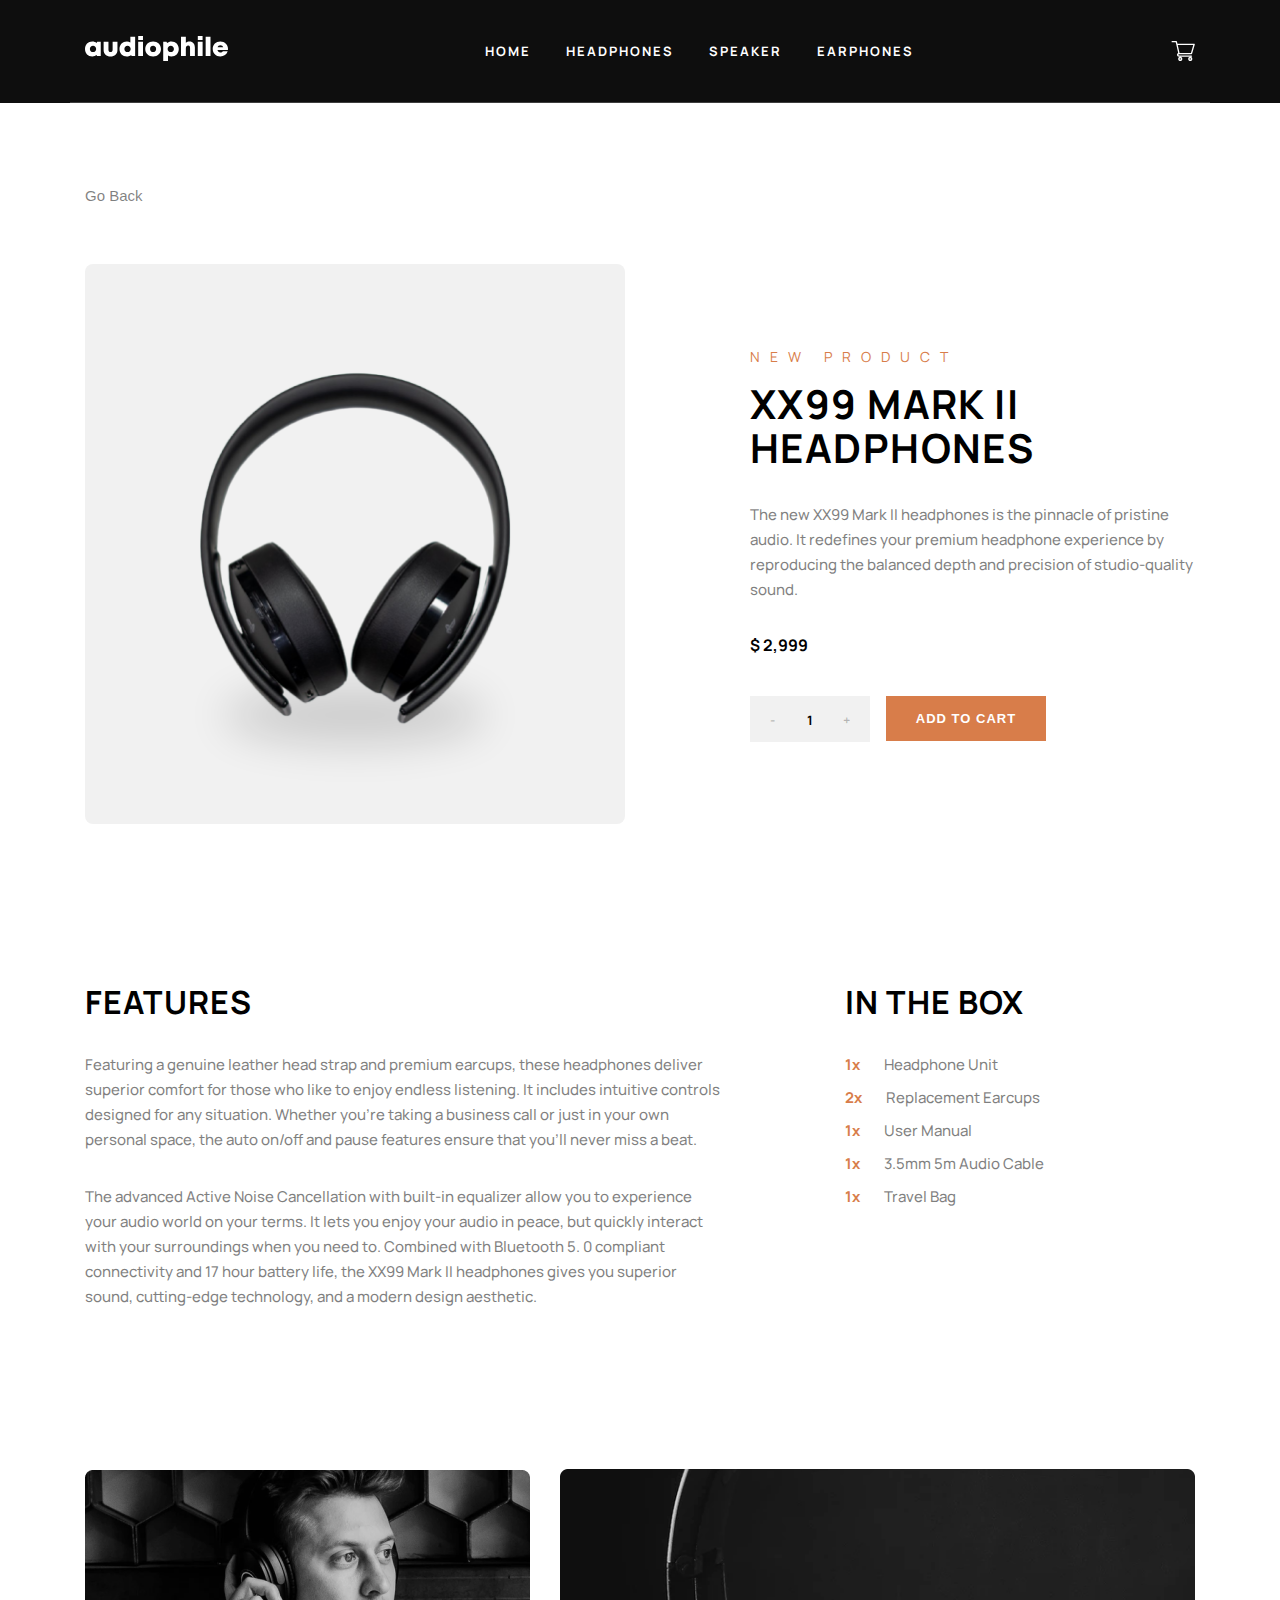
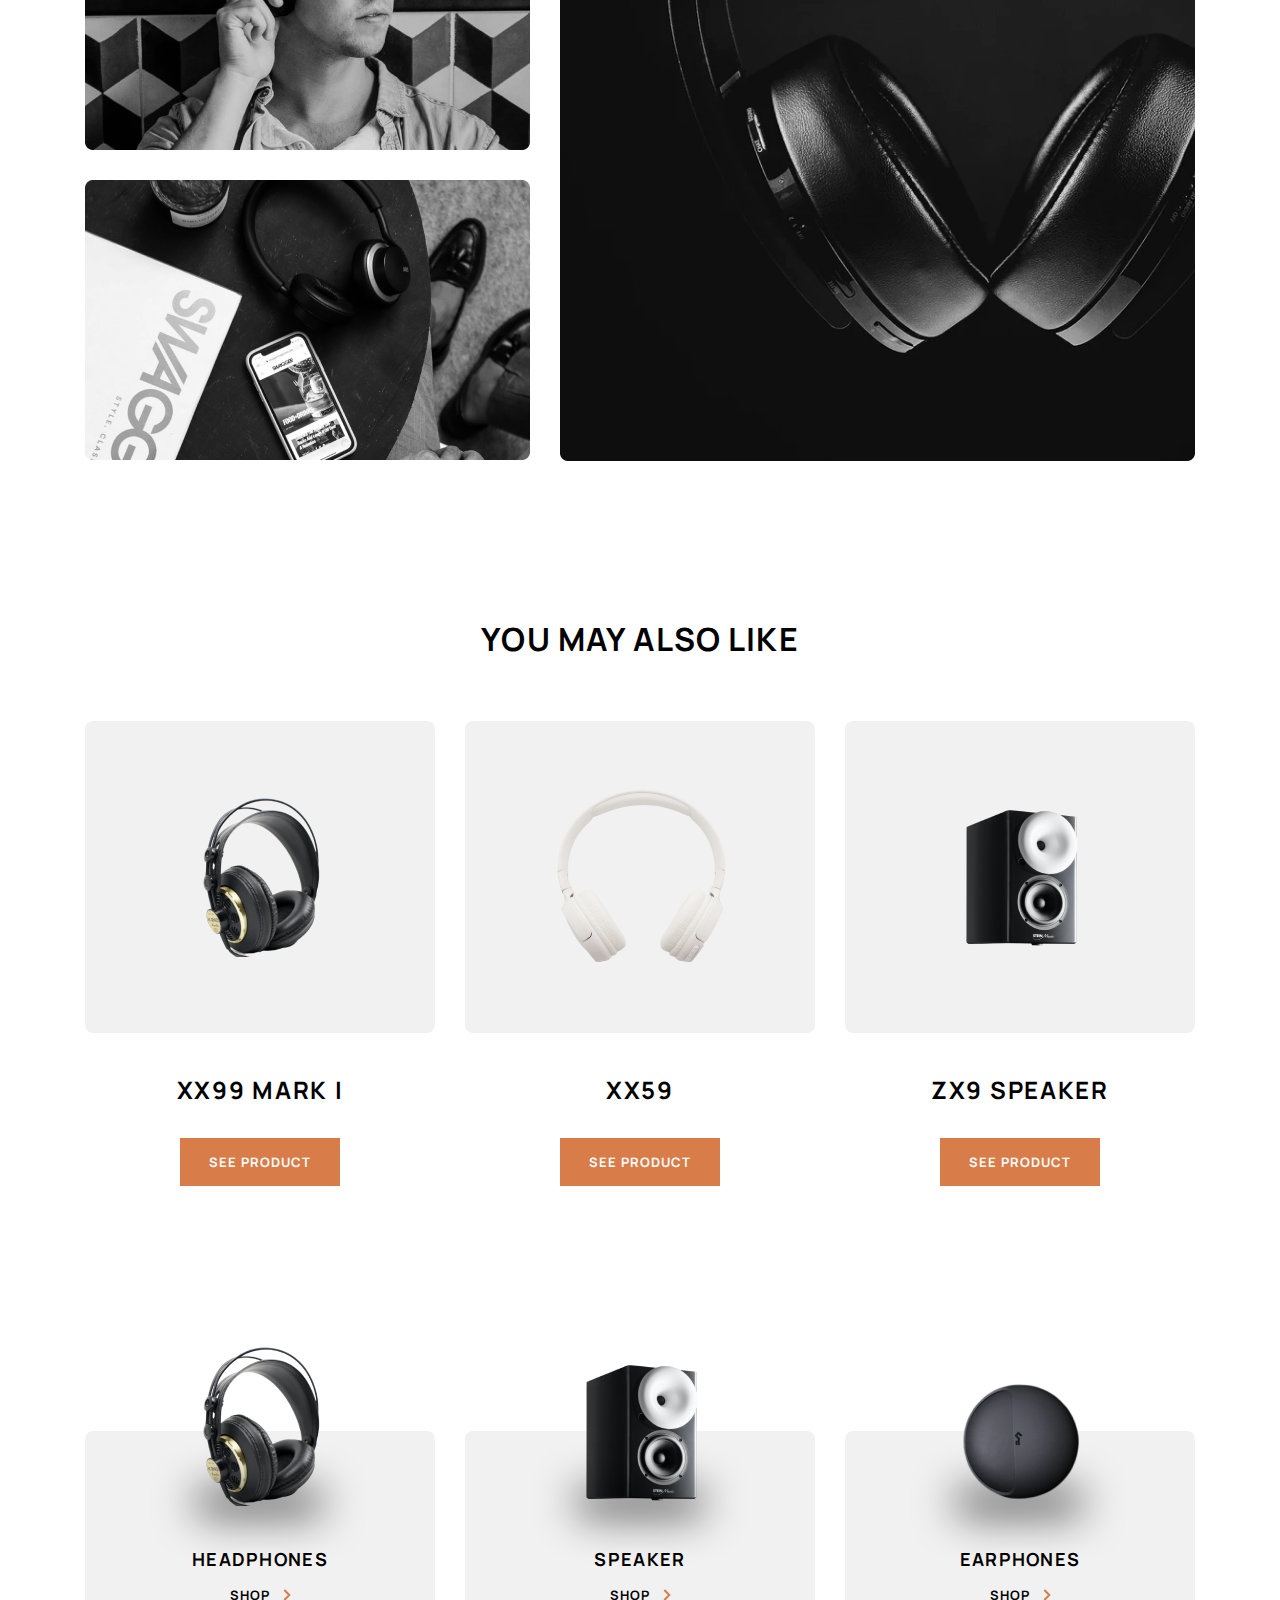
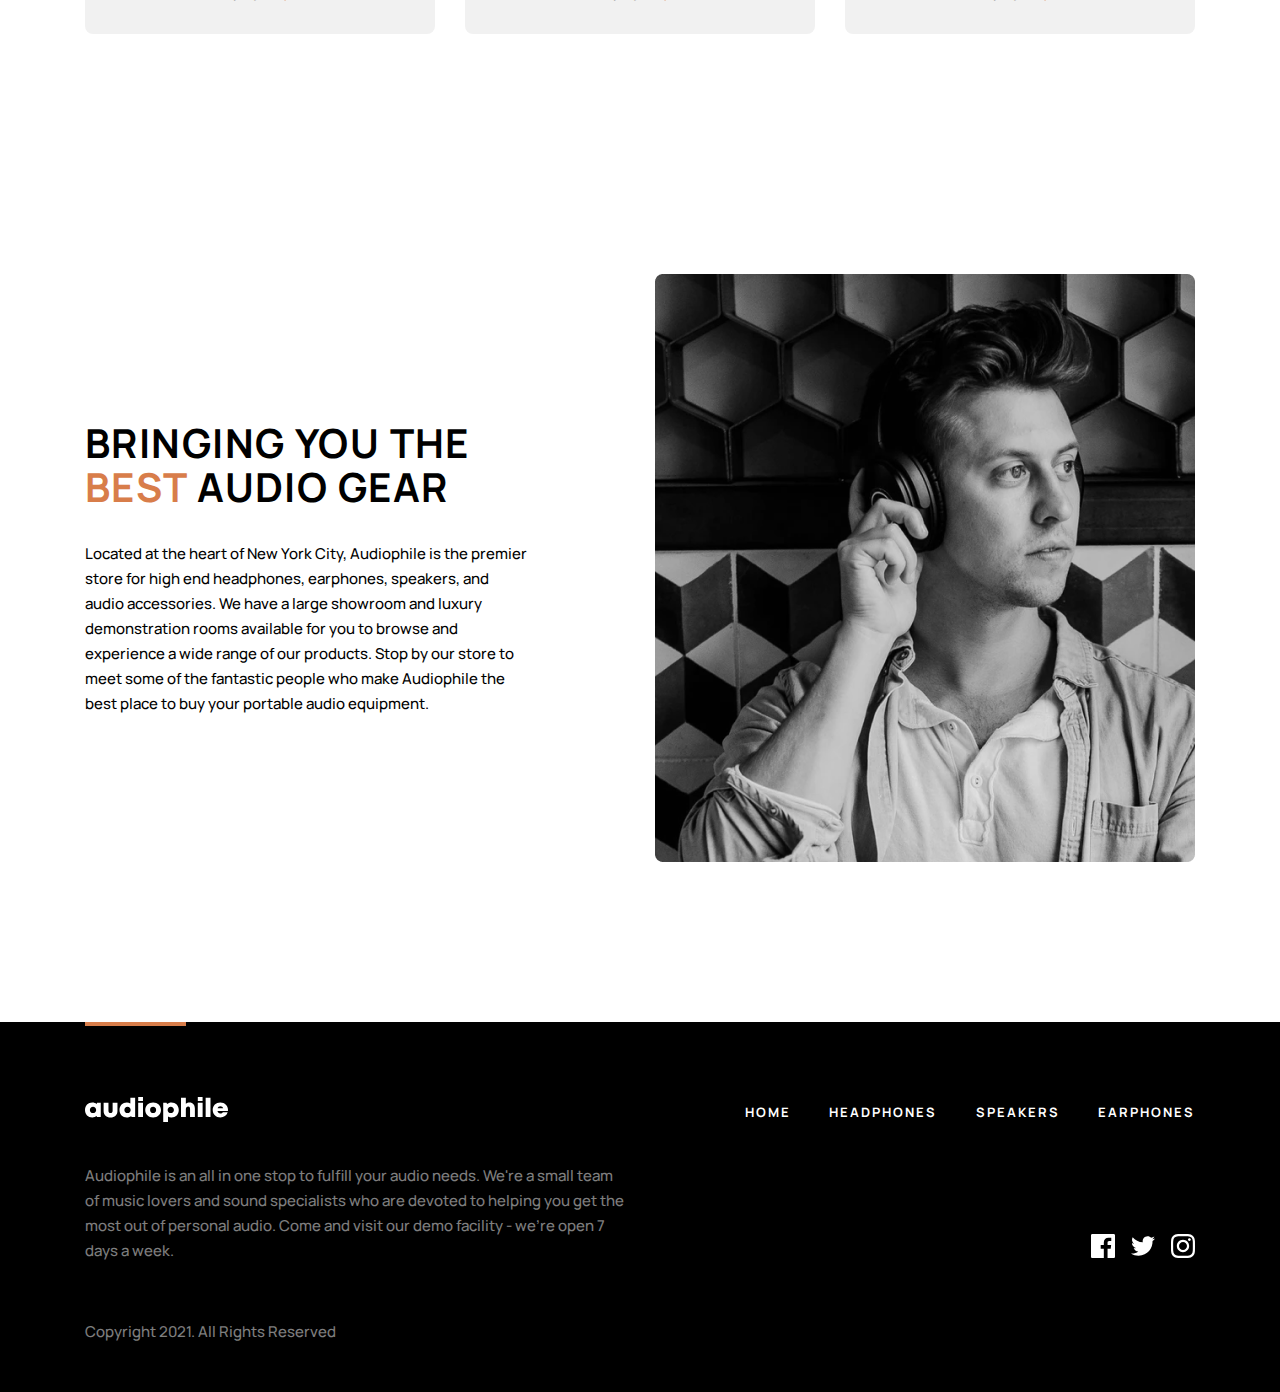
==== pages/earphones-one.html @ 64c4f6d8 "feat: edit file" ====
<!DOCTYPE html>
<html lang="en">
<head>
  <meta charset="UTF-8">
  <meta http-equiv="X-UA-Compatible" content="IE=edge">
  <meta name="viewport" content="width=device-width, initial-scale=1.0">
  <title>Audio Phile - XX99 MARK II HEADPHONES</title>
  <link rel="stylesheet" href="/css/product-details.css">
</head>
<body>
  <div class="head">
    <div class="header container">
      <header>
        <div class="menu">
          <img src="/img/icons/toolbar.svg" alt="toolbar" id="toolbar">
          <a href="/index.html"><img src="/img/icons/audiophile-logo.svg" alt="audio phile logo"></a>
        </div>
        <nav>
          <li>
            <a href="/index.html">Home</a>
          </li>
          <li>
            <a href="./headphones.html">headphones</a>
          </li>
          <li>
            <a href="./speaker.html">Speaker</a>
          </li>
          <li>
            <a href="./earphones.html">Earphones</a>
          </li>
        </nav>
        <img src="/img/icons/basket.svg" alt="Basket">
      </header>
    </div>
  </div>
  <div class="wrapper">
    <main class="container">
      <div class="product__name">
        <input type="button" value="Go Back" onclick="history.back()">
        <section class="product__title">
          <div class="product__img">
            <img src="/img/desktop/headphones-mark-II.png" alt="headphones">
          </div>
          <div class="product__about">
            <div class="product__info">
              <span>NEW PRODUCT</span>
              <div class="info">
                <h4>XX99 Mark II <br> Headphones</h4>
                <p>The new XX99 Mark II headphones is the pinnacle of pristine audio. It redefines your premium headphone experience by reproducing the balanced depth and precision of studio-quality sound.</p>
                <strong>$ 2,999</strong>
              </div>
            </div>
            <div class="product__cart">
              <div class="product__count">
                <span>-</span>
                <strong>1</strong>
                <span>+</span>
              </div>
              <button class="btn">ADD TO CART</button>
            </div>
          </div>
        </section>
      </div>
      <section class="product__information">
        <div class="features__info">
          <h3>FEATURES</h3>
          <p>Featuring a genuine leather head strap and premium earcups, these headphones deliver superior comfort for those who like to enjoy endless listening. It includes intuitive controls designed for any situation. Whether you're taking a business call or just in your own personal space, the auto on/off and pause features ensure that you'll never miss a beat.</p>
          <p>The advanced Active Noise Cancellation with built-in equalizer allow you to experience your audio world on your terms. It lets you enjoy your audio in peace, but quickly interact with your surroundings when you need to. Combined with Bluetooth 5. 0 compliant connectivity and 17 hour battery life, the XX99 Mark II headphones gives you superior sound, cutting-edge technology, and a modern design aesthetic.</p>
        </div>
        <div class="box__info features__info">
          <h3>in the box</h3>
          <ul>
            <li>
              <span>1x</span>
              <p>Headphone Unit</p>
            </li>
            <li>
              <span>2x</span>
              <p>Replacement Earcups</p>
            </li>
            <li>
              <span>1x</span>
              <p>User Manual</p>
            </li>
            <li>
              <span>1x</span>
              <p>3.5mm 5m Audio Cable</p>
            </li>
            <li>
              <span>1x</span>
              <p>Travel Bag</p>
            </li>
          </ul>
        </div>
      </section>
      <section class="product__watch">
        <div class="product__img">
          <img src="/img/desktop/headphones-mark-II-one.png" alt="headphones watch">
          <img src="/img/desktop/headphones-mark-II-two.png" alt="headphones watch">
        </div>
        <img src="/img/desktop/headphones-mark-II-three.png" alt="headphones">
      </section>
      <section class="other__product">
        <h3>you may also like</h3>
        <div class="products">
          <div class="product">
            <div class="product__img">
              <img src="/img/desktop/headphones-shop.png" alt="headphones">
            </div>
            <p>XX99 MARK I</p>
            <a href="./headphones-two.html" class="btn">See product</a>
          </div>
          <div class="product">
            <div class="product__img">
              <img src="/img/desktop/headphones-xx59.png" alt="headphones" style="width: 190px;">
            </div>
            <p>XX59</p>
            <a href="./headphones-two.html" class="btn">See product</a>
          </div>
          <div class="product">
            <div class="product__img">
              <img src="/img/desktop/speaker-shop.png" alt="headphones">
            </div>
            <p>ZX9 SPEAKER</p>
            <a href="./headphones-two.html" class="btn">See product</a>
          </div>
        </div>
      </section>
      <section class="product__shop">
        <div class="products">
          <div class="product__img">
            <img src="/img/desktop/headphones-shop.png" alt="Headphones">
          </div>
          <div class="info">
            <h5>Headphones</h5>
            <a href="./headphones.html">shop
              <img src="/img/icons/next.svg" alt="next button">
            </a>
          </div>
        </div>
        <div class="products">
          <div class="product__img">
            <img src="/img/desktop/speaker-shop.png" alt="speaker">
          </div>
          <div class="info">
            <h5>speaker</h5>
            <a href="./speaker.html">shop
              <img src="/img/icons/next.svg" alt="next button">
            </a>
          </div>
        </div>
        <div class="products">
          <div class="product__img">
            <img src="/img/desktop/earphones-shop.png" alt="earphones">
          </div>
          <div class="info">
            <h5>earphones</h5>
            <a href="./earphones.html">shop
              <img src="/img/icons/next.svg" alt="next button">
            </a>
          </div>
        </div>
      </section>
      <section class="bringing">
        <div class="bringing__about">
          <h2>Bringing you the <span>best</span> audio gear</h2>
          <p>Located at the heart of New York City, Audiophile is the premier store for high end headphones, earphones, speakers, and audio accessories. We have a large showroom and luxury demonstration rooms available for you to browse and experience a wide range of our products. Stop by our store to meet some of the fantastic people who make Audiophile the best place to buy your portable audio equipment.</p>
        </div>
        <img src="/img/desktop/bringing-img.png" alt="bringing images" id="desktop">
        <img src="/img/tablet/bringing-img-tablet.png" alt="bringing images tablet version" id="tablet">
        <img src="/img/mobile/bringing-img-mobile.png" alt="bringing images mobile version" id="mobile">
      </section>
    </main>
    <footer>
      <div class="footer container">
        <div class="footer__nav">
          <a href="/index.html">
           <img src="/img/icons/audiophile-logo.svg" alt="audio phile logo">
          </a>
          <nav>
            <li>
              <a href="/index.html">Home</a>
            </li>
            <li>
              <a href="./headphones.html">headphones</a>
            </li>
            <li>
              <a href="./speaker.html">Speakers</a>
            </li>
            <li>
              <a href="./earphones.html">Earphones</a>
            </li>
          </nav>
        </div>
        <div class="footer__content">
          <div class="content__about">
            <p>Audiophile is an all in one stop to fulfill your audio needs. We're a small team of music lovers and sound specialists who are devoted to helping you get the most out of personal audio. Come and visit our demo facility - we're open 7 days a week.</p>
            <div class="social__network" id="desktop">
              <a href="#">
                <svg width="24" height="24" viewBox="0 0 24 24" fill="none" xmlns="http://www.w3.org/2000/svg">
                  <path id="Path" d="M22.675 0H1.325C0.593 0 0 0.593 0 1.325V22.676C0 23.407 0.593 24 1.325 24H12.82V14.706H9.692V11.084H12.82V8.413C12.82 5.313 14.713 3.625 17.479 3.625C18.804 3.625 19.942 3.724 20.274 3.768V7.008L18.356 7.009C16.852 7.009 16.561 7.724 16.561 8.772V11.085H20.148L19.681 14.707H16.561V24H22.677C23.407 24 24 23.407 24 22.675V1.325C24 0.593 23.407 0 22.675 0Z" fill="white"/>
                </svg>
              </a>
              <a href="#">
                <svg width="24" height="20" viewBox="0 0 24 20" fill="none" xmlns="http://www.w3.org/2000/svg">
                  <path id="Path" d="M24 2.55705C23.117 2.94905 22.168 3.21305 21.172 3.33205C22.189 2.72305 22.97 1.75805 23.337 0.608047C22.386 1.17205 21.332 1.58205 20.21 1.80305C19.313 0.846047 18.032 0.248047 16.616 0.248047C13.437 0.248047 11.101 3.21405 11.819 6.29305C7.728 6.08805 4.1 4.12805 1.671 1.14905C0.381 3.36205 1.002 6.25705 3.194 7.72305C2.388 7.69705 1.628 7.47605 0.965 7.10705C0.911 9.38805 2.546 11.522 4.914 11.997C4.221 12.185 3.462 12.229 2.69 12.081C3.316 14.037 5.134 15.46 7.29 15.5C5.22 17.123 2.612 17.848 0 17.54C2.179 18.937 4.768 19.752 7.548 19.752C16.69 19.752 21.855 12.031 21.543 5.10605C22.505 4.41105 23.34 3.54405 24 2.55705Z" fill="white"/>
                </svg>
              </a>
              <a href="#">
                <svg width="24" height="24" viewBox="0 0 24 24" fill="none" xmlns="http://www.w3.org/2000/svg">
                  <path id="Shape" fill-rule="evenodd" clip-rule="evenodd" d="M12 0C8.741 0 8.333 0.014 7.053 0.072C2.695 0.272 0.273 2.69 0.073 7.052C0.014 8.333 0 8.741 0 12C0 15.259 0.014 15.668 0.072 16.948C0.272 21.306 2.69 23.728 7.052 23.928C8.333 23.986 8.741 24 12 24C15.259 24 15.668 23.986 16.948 23.928C21.302 23.728 23.73 21.31 23.927 16.948C23.986 15.668 24 15.259 24 12C24 8.741 23.986 8.333 23.928 7.053C23.732 2.699 21.311 0.273 16.949 0.073C15.668 0.014 15.259 0 12 0ZM12 2.163C15.204 2.163 15.584 2.175 16.85 2.233C20.102 2.381 21.621 3.924 21.769 7.152C21.827 8.417 21.838 8.797 21.838 12.001C21.838 15.206 21.826 15.585 21.769 16.85C21.62 20.075 20.105 21.621 16.85 21.769C15.584 21.827 15.206 21.839 12 21.839C8.796 21.839 8.416 21.827 7.151 21.769C3.891 21.62 2.38 20.07 2.232 16.849C2.174 15.584 2.162 15.205 2.162 12C2.162 8.796 2.175 8.417 2.232 7.151C2.381 3.924 3.896 2.38 7.151 2.232C8.417 2.175 8.796 2.163 12 2.163ZM5.838 12C5.838 8.597 8.597 5.838 12 5.838C15.403 5.838 18.162 8.597 18.162 12C18.162 15.404 15.403 18.163 12 18.163C8.597 18.163 5.838 15.403 5.838 12ZM12 16C9.791 16 8 14.21 8 12C8 9.791 9.791 8 12 8C14.209 8 16 9.791 16 12C16 14.21 14.209 16 12 16ZM16.965 5.595C16.965 4.8 17.61 4.155 18.406 4.155C19.201 4.155 19.845 4.8 19.845 5.595C19.845 6.39 19.201 7.035 18.406 7.035C17.61 7.035 16.965 6.39 16.965 5.595Z" fill="white"/>
                </svg>
              </a>
            </div>
          </div>
          <div class="content__about">
            <p>Copyright 2021. All Rights Reserved</p>
            <div class="social__network" id="tablet">
              <a href="#">
                <svg width="24" height="24" viewBox="0 0 24 24" fill="none" xmlns="http://www.w3.org/2000/svg">
                  <path id="Path" d="M22.675 0H1.325C0.593 0 0 0.593 0 1.325V22.676C0 23.407 0.593 24 1.325 24H12.82V14.706H9.692V11.084H12.82V8.413C12.82 5.313 14.713 3.625 17.479 3.625C18.804 3.625 19.942 3.724 20.274 3.768V7.008L18.356 7.009C16.852 7.009 16.561 7.724 16.561 8.772V11.085H20.148L19.681 14.707H16.561V24H22.677C23.407 24 24 23.407 24 22.675V1.325C24 0.593 23.407 0 22.675 0Z" fill="white"/>
                </svg>
              </a>
              <a href="#">
                <svg width="24" height="20" viewBox="0 0 24 20" fill="none" xmlns="http://www.w3.org/2000/svg">
                  <path id="Path" d="M24 2.55705C23.117 2.94905 22.168 3.21305 21.172 3.33205C22.189 2.72305 22.97 1.75805 23.337 0.608047C22.386 1.17205 21.332 1.58205 20.21 1.80305C19.313 0.846047 18.032 0.248047 16.616 0.248047C13.437 0.248047 11.101 3.21405 11.819 6.29305C7.728 6.08805 4.1 4.12805 1.671 1.14905C0.381 3.36205 1.002 6.25705 3.194 7.72305C2.388 7.69705 1.628 7.47605 0.965 7.10705C0.911 9.38805 2.546 11.522 4.914 11.997C4.221 12.185 3.462 12.229 2.69 12.081C3.316 14.037 5.134 15.46 7.29 15.5C5.22 17.123 2.612 17.848 0 17.54C2.179 18.937 4.768 19.752 7.548 19.752C16.69 19.752 21.855 12.031 21.543 5.10605C22.505 4.41105 23.34 3.54405 24 2.55705Z" fill="white"/>
                </svg>
              </a>
              <a href="#">
                <svg width="24" height="24" viewBox="0 0 24 24" fill="none" xmlns="http://www.w3.org/2000/svg">
                  <path id="Shape" fill-rule="evenodd" clip-rule="evenodd" d="M12 0C8.741 0 8.333 0.014 7.053 0.072C2.695 0.272 0.273 2.69 0.073 7.052C0.014 8.333 0 8.741 0 12C0 15.259 0.014 15.668 0.072 16.948C0.272 21.306 2.69 23.728 7.052 23.928C8.333 23.986 8.741 24 12 24C15.259 24 15.668 23.986 16.948 23.928C21.302 23.728 23.73 21.31 23.927 16.948C23.986 15.668 24 15.259 24 12C24 8.741 23.986 8.333 23.928 7.053C23.732 2.699 21.311 0.273 16.949 0.073C15.668 0.014 15.259 0 12 0ZM12 2.163C15.204 2.163 15.584 2.175 16.85 2.233C20.102 2.381 21.621 3.924 21.769 7.152C21.827 8.417 21.838 8.797 21.838 12.001C21.838 15.206 21.826 15.585 21.769 16.85C21.62 20.075 20.105 21.621 16.85 21.769C15.584 21.827 15.206 21.839 12 21.839C8.796 21.839 8.416 21.827 7.151 21.769C3.891 21.62 2.38 20.07 2.232 16.849C2.174 15.584 2.162 15.205 2.162 12C2.162 8.796 2.175 8.417 2.232 7.151C2.381 3.924 3.896 2.38 7.151 2.232C8.417 2.175 8.796 2.163 12 2.163ZM5.838 12C5.838 8.597 8.597 5.838 12 5.838C15.403 5.838 18.162 8.597 18.162 12C18.162 15.404 15.403 18.163 12 18.163C8.597 18.163 5.838 15.403 5.838 12ZM12 16C9.791 16 8 14.21 8 12C8 9.791 9.791 8 12 8C14.209 8 16 9.791 16 12C16 14.21 14.209 16 12 16ZM16.965 5.595C16.965 4.8 17.61 4.155 18.406 4.155C19.201 4.155 19.845 4.8 19.845 5.595C19.845 6.39 19.201 7.035 18.406 7.035C17.61 7.035 16.965 6.39 16.965 5.595Z" fill="white"/>
                </svg>
              </a>
            </div>
          </div>
        </div>
      </div>
    </footer>
  </div>
  <div class="inner">
    <section class="product__shop" id="toolbarMenyu">
      <div class="products">
        <div class="product__img">
          <img src="/img/desktop/headphones-shop.png" alt="Headphones">
        </div>
        <div class="info">
          <h5>Headphones</h5>
          <a href="./headphones.html">shop
            <img src="/img/icons/next.svg" alt="next button">
          </a>
        </div>
      </div>
      <div class="products">
        <div class="product__img">
          <img src="/img/desktop/speaker-shop.png" alt="speaker">
        </div>
        <div class="info">
          <h5>speaker</h5>
          <a href="./speaker.html">shop
            <img src="/img/icons/next.svg" alt="next button">
          </a>
        </div>
      </div>
      <div class="products">
        <div class="product__img">
          <img src="/img/desktop/earphones-shop.png" alt="earphones">
        </div>
        <div class="info">
          <h5>earphones</h5>
          <a href="./earphones.html">shop
            <img src="/img/icons/next.svg" alt="next button">
          </a>
        </div>
      </div>
    </section>
  </div>


  <script src="/js/main.js"></script>
</body>
</html>
---- css/product-details.css ----
@import url("https://fonts.googleapis.com/css2?family=Manrope:wght@400;500;700&display=swap");
* {
  margin: 0;
  padding: 0;
  box-sizing: border-box;
}

body {
  display: flex;
  flex-direction: column;
  width: 100%;
  height: 100vh;
  margin: 0;
  padding: 0;
  font-family: "Manrope", sans-serif;
}
body::-webkit-scrollbar {
  width: 0;
}

.container {
  max-width: 1140px;
  margin: 0 auto;
}

a {
  user-select: none;
}

img {
  user-select: none;
}

.btn {
  width: 100%;
  max-width: 160px;
  padding: 15px 0;
  background: #D87D4A;
  border: none;
  outline: none;
  cursor: pointer;
  text-align: center;
  font-size: 13px;
  font-weight: 700;
  letter-spacing: 1px;
  text-transform: uppercase;
  color: #FFF;
  text-decoration: none;
  user-select: none;
}
.btn:hover {
  background: #FBAF85;
}

.head {
  width: 100%;
  background: #0E0E0E;
}

.header {
  width: 100%;
  background: #0E0E0E;
}
.header header {
  width: 100%;
  padding: 36px 15px;
  display: flex;
  align-items: center;
  justify-content: space-between;
  border-bottom: 1px solid rgba(255, 255, 255, 0.2);
  background: #0E0E0E;
}
.header header img {
  cursor: pointer;
}
.header header .menu {
  display: flex;
  align-items: center;
  gap: 42px;
}
.header header .menu #toolbar {
  display: none;
}
.header header nav {
  width: 100%;
  max-width: 430px;
  display: flex;
  align-items: center;
  justify-content: space-between;
}
.header header nav li {
  list-style: none;
}
.header header nav li a {
  font-size: 13px;
  font-weight: 700;
  line-height: 25px;
  letter-spacing: 2px;
  text-transform: uppercase;
  text-decoration: none;
  color: #FFF;
}
.header header nav li a:hover {
  color: #D87D4A;
}

@media only screen and (max-width: 1000px) {
  .header header {
    padding: 32px 40px;
  }
  .header header .menu #toolbar {
    display: block;
    cursor: pointer;
  }
  .header header nav {
    display: none;
  }
  .header .product__shop {
    width: 100%;
    background: white;
    padding: 56px 40px 67px 40px;
  }
  .inner {
    top: 90px;
    display: none;
    width: 100%;
    height: 600px;
    position: absolute;
    background: rgba(0, 0, 0, 0.400000006);
  }
  .inner #toolbarMenyu {
    padding: 56px 40px 67px 40px;
    position: absolute;
    width: 100%;
    background: white;
  }
}
@media only screen and (max-width: 700px) {
  .header header {
    padding: 32px 24px;
    gap: 10px;
  }
  .header header .menu {
    width: 100%;
    max-width: 235px;
    display: flex;
    align-items: center;
    gap: 2px;
    justify-content: space-between;
  }
  .header header .menu #toolbar {
    display: block;
  }
  .header header nav {
    display: none;
  }
  .inner {
    display: none;
    width: 100%;
    height: 600px;
    position: absolute;
    background: rgba(0, 0, 0, 0.400000006);
    top: 90px;
  }
  .inner #toolbarMenyu {
    position: absolute;
    width: 100%;
    padding: 32px 24px 35px 24px;
    background: white;
  }
}
.product__title {
  width: 100%;
  display: flex;
  align-items: center;
  justify-content: space-between;
  gap: 15px;
}
.product__title .product__img {
  width: 100%;
  max-width: 540px;
  height: 560px;
  border-radius: 8px;
  background: #F1F1F1;
  display: flex;
  align-items: center;
  justify-content: center;
  position: relative;
}
.product__title .product__img::before {
  position: absolute;
  content: "";
  width: 262px;
  height: 56px;
  border-radius: 100%;
  opacity: 0.1521126926;
  background: #000;
  filter: blur(21.7462539673px);
  bottom: 81px;
}
.product__title .product__img img {
  width: 100%;
  max-width: 350px;
}
.product__title .product__about {
  width: 100%;
  max-width: 445px;
  display: flex;
  flex-direction: column;
  gap: 40px;
}
.product__title .product__about .product__info {
  width: 100%;
  display: flex;
  flex-direction: column;
  gap: 16px;
}
.product__title .product__about .product__info span {
  font-size: 14px;
  font-weight: 400;
  letter-spacing: 10px;
  text-transform: uppercase;
  color: #D87D4A;
}
.product__title .product__about .product__info .info {
  display: flex;
  flex-direction: column;
  gap: 32px;
}
.product__title .product__about .product__info .info h4 {
  font-size: 40px;
  font-weight: 700;
  line-height: 44px;
  letter-spacing: 1.429px;
  text-transform: uppercase;
}
.product__title .product__about .product__info .info p {
  font-size: 15px;
  font-weight: 500;
  line-height: 25px;
  color: rgba(0, 0, 0, 0.5019607843);
}

@media only screen and (max-width: 1000px) {
  .product__title {
    width: 100%;
    flex-direction: column;
    gap: 52px;
  }
  .product__title .product__img {
    width: 100%;
    max-width: 100%;
    height: 352px;
  }
  .product__title .product__img::before {
    position: absolute;
    content: "";
    width: 165px;
    height: 35px;
    border-radius: 100%;
    opacity: 0.1521126926;
    background: #000;
    filter: blur(21.7462539673px);
    bottom: 51px;
  }
  .product__title .product__img img {
    max-width: 220px;
  }
  .product__title .product__about {
    width: 100%;
    max-width: 572px;
    gap: 24px;
    align-items: center;
    text-align: center;
  }
  .headphones__mark {
    display: flex;
    flex-direction: column-reverse;
  }
}
@media only screen and (max-width: 700px) {
  .product__title {
    width: 100%;
    flex-direction: column;
    gap: 32px;
  }
  .product__title .product__img {
    width: 100%;
    max-width: 100%;
  }
  .product__title .product__img img {
    max-width: 220px;
  }
  .product__title .product__about {
    width: 100%;
    max-width: 572px;
    gap: 24px;
    align-items: center;
    text-align: center;
  }
  .product__title .product__about .product__info {
    gap: 24px;
  }
  .product__title .product__about .product__info .info {
    gap: 24px;
  }
  .product__title .product__about .product__info .info h4 {
    font-size: 28px;
    letter-spacing: 1px;
  }
  .headphones__mark {
    display: flex;
    flex-direction: column-reverse;
  }
}
.product__shop {
  width: 100%;
  display: flex;
  align-items: flex-end;
  justify-content: space-between;
  gap: 10px;
}
.product__shop .products {
  width: 100%;
  max-width: 350px;
  display: flex;
  flex-direction: column;
  align-items: center;
}
.product__shop .products .product__img {
  z-index: 999;
  position: relative;
}
.product__shop .products .product__img img {
  width: 100%;
  max-width: 125px;
}
.product__shop .products .product__img::before {
  position: absolute;
  content: "";
  width: 122px;
  height: 18px;
  background: #000;
  filter: blur(21.7462539673px);
  bottom: 0;
}
.product__shop .products .info {
  width: 100%;
  border-radius: 8px;
  background: #F1F1F1;
  transform: translateY(-80px);
  display: flex;
  flex-direction: column;
  align-items: center;
  gap: 15px;
  padding: 116px 0 30px 0;
}
.product__shop .products .info h5 {
  font-size: 18px;
  font-weight: 700;
  letter-spacing: 1.286px;
  text-transform: uppercase;
  color: #000;
}
.product__shop .products .info a {
  font-size: 13px;
  font-weight: 700;
  letter-spacing: 1px;
  text-transform: uppercase;
  text-decoration: none;
  color: #000;
  display: flex;
  align-items: center;
  gap: 13px;
}
.product__shop .products .info a:hover {
  color: #D87D4A;
}

@media only screen and (max-width: 1000px) {
  .product__shop {
    width: 100%;
  }
  .product__shop .products .product__img {
    z-index: 999;
    position: relative;
  }
  .product__shop .products .product__img img {
    max-width: 90px;
  }
  .product__shop .products .product__img::before {
    position: absolute;
    content: "";
    width: 95px;
    height: 14px;
    background: #000;
    filter: blur(21.7462539673px);
    bottom: 0;
  }
  .product__shop .products .info {
    transform: translateY(-52px);
    padding: 88px 0 22px 0;
  }
  .product__shop .products .info h5 {
    font-size: 15px;
    letter-spacing: 1.071px;
  }
}
@media only screen and (max-width: 700px) {
  .product__shop {
    width: 100%;
    flex-direction: column;
    align-items: center;
    gap: 0;
  }
}
.bringing {
  width: 100%;
  display: flex;
  align-items: center;
  justify-content: space-between;
  gap: 15px;
}
.bringing #tablet {
  display: none;
}
.bringing #mobile {
  display: none;
}
.bringing .bringing__about {
  width: 100%;
  max-width: 445px;
  display: flex;
  flex-direction: column;
  gap: 32px;
}
.bringing .bringing__about h2 {
  font-size: 40px;
  font-weight: 700;
  line-height: 44px;
  letter-spacing: 1.429px;
  text-transform: uppercase;
}
.bringing .bringing__about h2 span {
  color: #D87D4A;
}
.bringing .bringing__about p {
  font-size: 15px;
  font-weight: 500;
  line-height: 25px;
}

@media only screen and (max-width: 1000px) {
  .bringing {
    width: 100%;
    display: flex;
    flex-direction: column-reverse;
    align-items: center;
    gap: 15px;
  }
  .bringing #desktop {
    display: none;
  }
  .bringing #tablet {
    display: block;
    width: 100%;
  }
  .bringing .bringing__about {
    width: 100%;
    max-width: 700px;
    text-align: center;
  }
}
@media only screen and (max-width: 700px) {
  .bringing {
    width: 100%;
    display: flex;
    flex-direction: column-reverse;
    align-items: center;
    gap: 40px;
  }
  .bringing #desktop {
    display: none;
  }
  .bringing #tablet {
    display: none;
    width: 100%;
  }
  .bringing #mobile {
    display: block;
    width: 100%;
    max-width: 100%;
  }
  .bringing .bringing__about {
    width: 100%;
    max-width: 700px;
    text-align: center;
  }
}
footer {
  width: 100%;
  background: #000;
}
footer .footer {
  padding: 75px 15px 48px 15px;
  display: flex;
  flex-direction: column;
  gap: 36px;
  width: 100%;
  background-image: url(/img/icons/Rectangle.svg);
  background-repeat: no-repeat;
  background-position: 15px 0;
}
footer .footer .footer__nav {
  display: flex;
  align-items: center;
  justify-content: space-between;
}
footer .footer .footer__nav nav {
  display: flex;
  align-items: center;
  width: 100%;
  max-width: 450px;
  justify-content: space-between;
  list-style: none;
  gap: 10px;
}
footer .footer .footer__nav nav li a {
  font-size: 13px;
  font-weight: 700;
  line-height: 25px;
  letter-spacing: 2px;
  text-transform: uppercase;
  text-decoration: none;
  color: #FFF;
}
footer .footer .footer__nav nav li a:hover {
  color: #D87D4A;
}
footer .footer .footer__content {
  display: flex;
  flex-direction: column;
  gap: 56px;
}
footer .footer .footer__content .content__about {
  width: 100%;
  display: flex;
  justify-content: space-between;
  align-items: flex-end;
}
footer .footer .footer__content .content__about p {
  width: 100%;
  max-width: 540px;
  font-size: 15px;
  font-weight: 500;
  line-height: 25px;
  color: rgba(255, 255, 255, 0.5019607843);
}
footer .footer .footer__content .content__about .social__network {
  width: 100%;
  max-width: 104px;
  display: flex;
  align-items: center;
  justify-content: space-between;
}
footer .footer .footer__content .content__about .social__network a:hover svg path {
  fill: #D87D4A;
}
footer .footer .footer__content .content__about #tablet {
  display: none;
}

@media only screen and (max-width: 1000px) {
  footer {
    width: 100%;
    background: #000;
  }
  footer .footer {
    gap: 32px;
    padding: 60px 40px 48px 40px;
    background-position: 40px 0;
  }
  footer .footer .footer__nav {
    display: flex;
    flex-direction: column;
    align-items: flex-start;
    gap: 32px;
  }
  footer .footer .footer__content {
    display: flex;
    flex-direction: column;
    gap: 80px;
  }
  footer .footer .footer__content .content__about p {
    width: 100%;
    max-width: 100%;
  }
  footer .footer .footer__content .content__about #desktop {
    display: none;
  }
  footer .footer .footer__content .content__about #tablet {
    display: flex;
  }
}
@media only screen and (max-width: 700px) {
  footer {
    width: 100%;
    background: #000;
  }
  footer .footer {
    gap: 48px;
    padding: 52px 24px 38px 24px;
    background-position: center 0;
  }
  footer .footer .footer__nav {
    display: flex;
    flex-direction: column;
    align-items: center;
    gap: 48px;
  }
  footer .footer .footer__nav nav {
    flex-direction: column;
    gap: 16px;
  }
  footer .footer .footer__content {
    display: flex;
    flex-direction: column;
    gap: 48px;
  }
  footer .footer .footer__content .content__about {
    flex-direction: column;
    align-items: center;
    text-align: center;
    gap: 48px;
  }
  footer .footer .footer__content .content__about p {
    width: 100%;
    max-width: 100%;
  }
  footer .footer .footer__content .content__about #desktop {
    display: none;
  }
  footer .footer .footer__content .content__about #tablet {
    display: flex;
  }
}
.inner {
  display: none;
}

main {
  width: 100%;
  padding: 80px 15px 160px 15px;
  display: flex;
  flex-direction: column;
  gap: 160px;
}
main .product__name {
  display: flex;
  flex-direction: column;
  align-items: flex-start;
  gap: 56px;
}
main .product__name input {
  font-size: 15px;
  font-weight: 500;
  line-height: 25px;
  color: rgba(0, 0, 0, 0.5019607843);
  cursor: pointer;
  background: transparent;
  border: none;
  outline: none;
}
main .product__name .product__title .product__cart {
  width: 100%;
  max-width: 296px;
  display: flex;
  align-items: center;
  justify-content: space-between;
}
main .product__name .product__title .product__cart .product__count {
  width: 100%;
  max-width: 120px;
  padding: 15px;
  background: #F1F1F1;
  display: flex;
  justify-content: space-between;
}
main .product__name .product__title .product__cart .product__count span {
  width: 16px;
  height: 16px;
  text-align: center;
  font-size: 13px;
  font-weight: 700;
  letter-spacing: 1px;
  text-transform: uppercase;
  color: rgba(0, 0, 0, 0.2509803922);
  cursor: pointer;
  user-select: none;
}
main .product__name .product__title .product__cart .product__count span:hover {
  color: #D87D4A;
}
main .product__name .product__title .product__cart .product__count strong {
  width: 16px;
  height: 16px;
  text-align: center;
  font-size: 13px;
  font-weight: 700;
  letter-spacing: 1px;
  text-transform: uppercase;
}
main .product__information {
  width: 100%;
  display: flex;
  justify-content: space-between;
}
main .product__information p {
  font-size: 15px;
  font-weight: 500;
  line-height: 25px;
  color: rgba(0, 0, 0, 0.5019607843);
}
main .product__information .features__info {
  width: 100%;
  max-width: 635px;
  display: flex;
  flex-direction: column;
  gap: 32px;
}
main .product__information .features__info h3 {
  font-size: 32px;
  font-weight: 700;
  line-height: 36px;
  letter-spacing: 1.143px;
  text-transform: uppercase;
}
main .product__information .box__info {
  width: 100%;
  max-width: 350px;
}
main .product__information .box__info ul {
  display: flex;
  flex-direction: column;
  gap: 8px;
}
main .product__information .box__info ul li {
  list-style: none;
  display: flex;
  gap: 24px;
}
main .product__information .box__info ul li span {
  font-size: 15px;
  font-weight: 700;
  line-height: 25px;
  color: #D87D4A;
}
main .product__watch {
  width: 100%;
  display: flex;
  align-items: center;
  justify-content: space-between;
  gap: 10px;
}
main .product__watch .product__img {
  width: 100%;
  max-width: 445px;
  display: flex;
  align-items: center;
  flex-direction: column;
  gap: 30px;
}
main .product__watch .product__img img {
  width: 100%;
  max-width: 445px;
}
main .product__watch img {
  width: 100%;
  max-width: 635px;
}
main .other__product {
  width: 100%;
  display: flex;
  align-items: center;
  flex-direction: column;
  gap: 64px;
}
main .other__product h3 {
  font-size: 32px;
  font-weight: 700;
  line-height: 36px; /* 112.5% */
  letter-spacing: 1.143px;
  text-transform: uppercase;
}
main .other__product .products {
  width: 100%;
  display: flex;
  justify-content: space-between;
  gap: 10px;
}
main .other__product .products .product {
  width: 100%;
  max-width: 350px;
  display: flex;
  align-items: center;
  flex-direction: column;
  gap: 32px;
}
main .other__product .products .product .product__img {
  width: 100%;
  height: 312px;
  display: flex;
  align-items: center;
  justify-content: center;
  border-radius: 8px;
  background: #F1F1F1;
  margin-bottom: 8px;
}
main .other__product .products .product p {
  font-size: 24px;
  font-weight: 700;
  letter-spacing: 1.714px;
  text-transform: uppercase;
}

@media only screen and (max-width: 1000px) {
  main {
    padding: 33px 40px 120px 40px;
    display: flex;
    flex-direction: column;
    gap: 120px;
  }
  main .product__name {
    gap: 24px;
  }
  main .product__name .product__title {
    flex-direction: row;
  }
  main .product__name .product__title .product__img {
    height: 480px;
  }
  main .product__name .product__title .product__about {
    display: flex;
    align-items: flex-start;
  }
  main .product__name .product__title .product__about .product__info {
    text-align: left;
  }
  main .product__information {
    flex-direction: column;
    gap: 120px;
  }
  main .product__information .box__info {
    max-width: 550px;
    flex-direction: row;
    justify-content: space-between;
  }
  main .product__watch {
    align-items: center;
    justify-content: space-between;
  }
  main .product__watch .product__img {
    width: 100%;
    max-width: 277px;
    display: flex;
    align-items: center;
    flex-direction: column;
    gap: 20px;
  }
  main .product__watch .product__img img {
    width: 100%;
    max-width: 100%;
  }
  main .product__watch img {
    width: 100%;
    max-width: 395px;
  }
  main .other__product {
    gap: 56px;
  }
}
@media only screen and (max-width: 700px) {
  main {
    padding: 16px 24px 120px 24px;
    gap: 88px;
  }
  main .product__name {
    gap: 24px;
  }
  main .product__name .product__title {
    flex-direction: column;
  }
  main .product__name .product__title .product__img {
    height: 327px;
  }
  main .product__name .product__title .product__about {
    display: flex;
    align-items: flex-start;
  }
  main .product__name .product__title .product__about .product__info {
    text-align: left;
  }
  main .product__information {
    flex-direction: column;
    gap: 88px;
  }
  main .product__information .features__info {
    gap: 24px;
  }
  main .product__information .features__info h3 {
    font-size: 24px;
    letter-spacing: 0.857px;
  }
  main .product__information .box__info {
    max-width: 550px;
    flex-direction: column;
  }
  main .product__watch {
    flex-direction: column;
    gap: 20px;
    margin-bottom: 32px;
  }
  main .product__watch .product__img {
    width: 100%;
    max-width: 100%;
  }
  main .product__watch .product__img img {
    width: 100%;
    max-width: 100%;
  }
  main .product__watch img {
    width: 100%;
    max-width: 100%;
  }
  main .other__product {
    gap: 40px;
    margin-bottom: 32px;
  }
  main .other__product h3 {
    font-size: 24px;
    letter-spacing: 0.857px;
  }
  main .other__product .products {
    width: 100%;
    display: flex;
    align-items: center;
    flex-direction: column;
    gap: 56px;
  }
  main .other__product .products .product {
    width: 100%;
    max-width: 350px;
    display: flex;
    align-items: center;
    flex-direction: column;
    gap: 32px;
  }
  main .other__product .products .product .product__img {
    width: 100%;
    height: 120px;
    margin-bottom: 0px;
  }
  main .other__product .products .product .product__img img {
    width: 100%;
    max-width: 73px;
  }
}/*# sourceMappingURL=product-details.css.map */
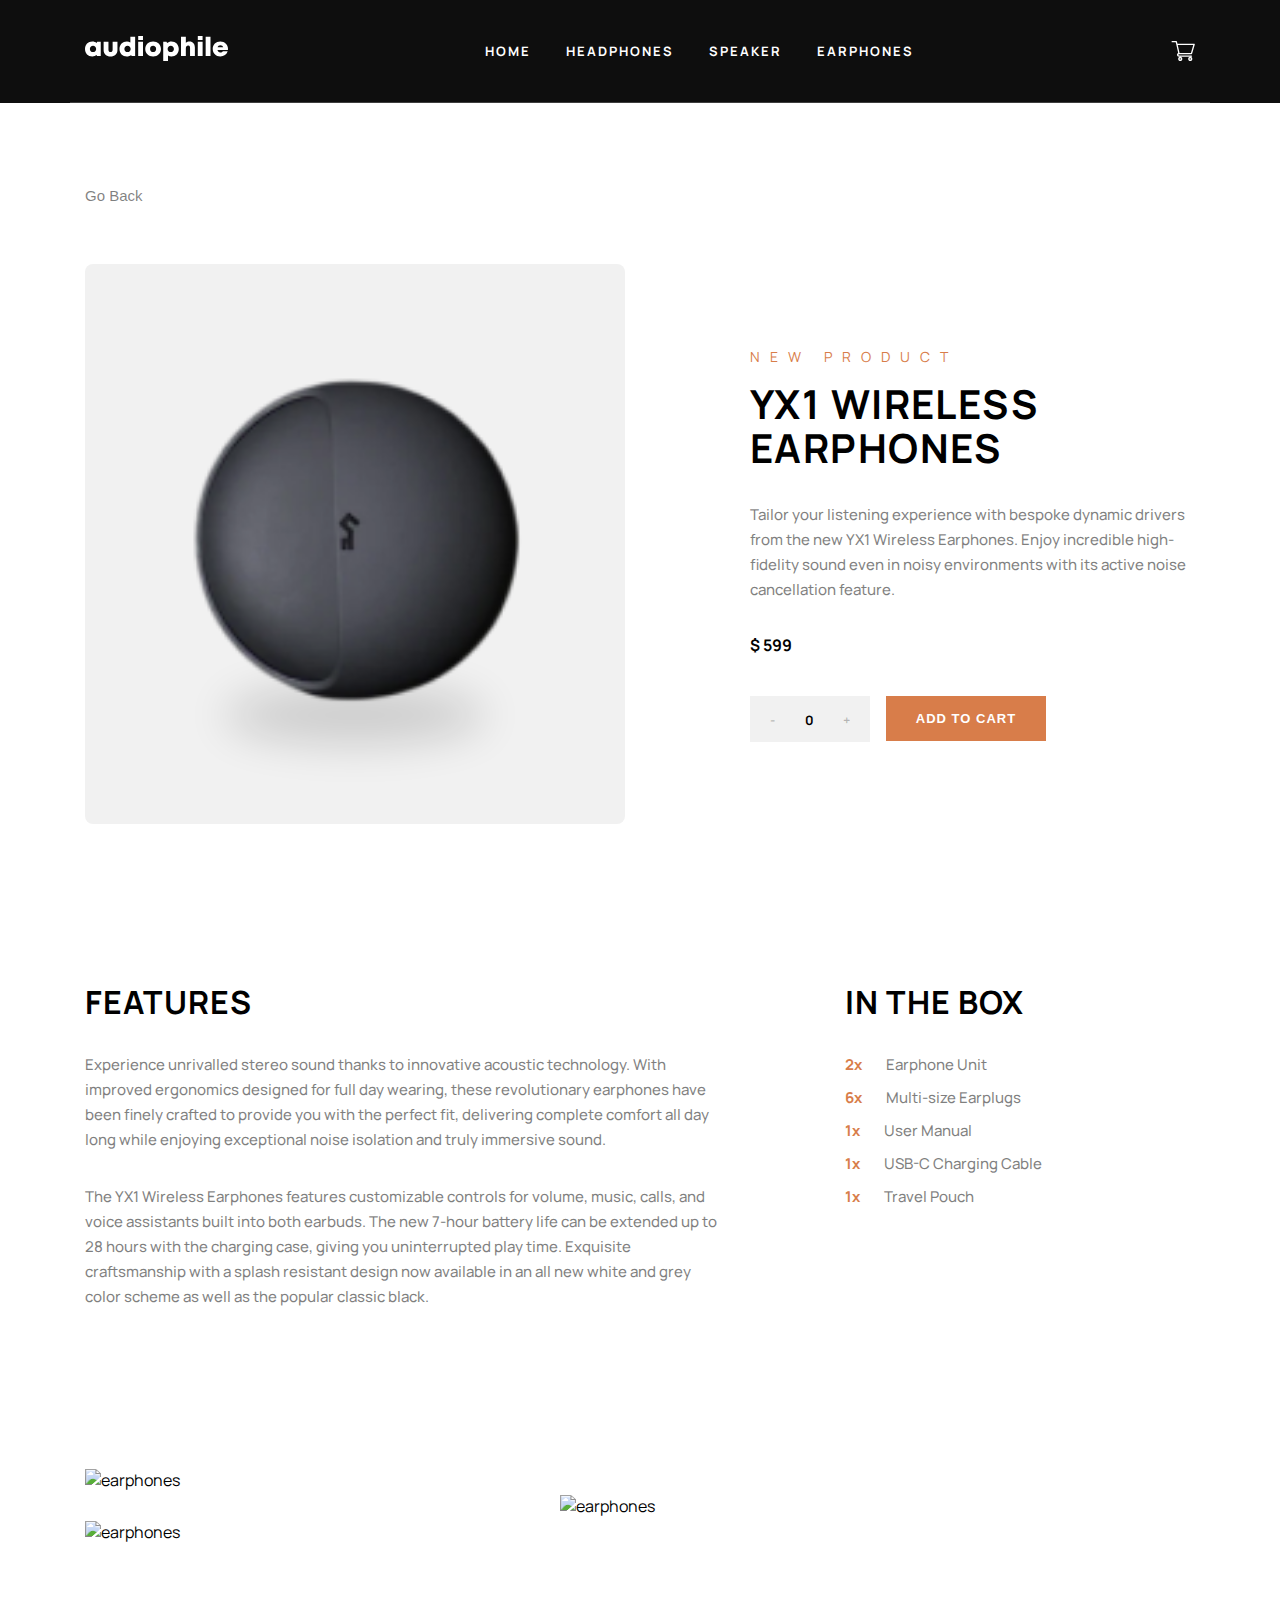
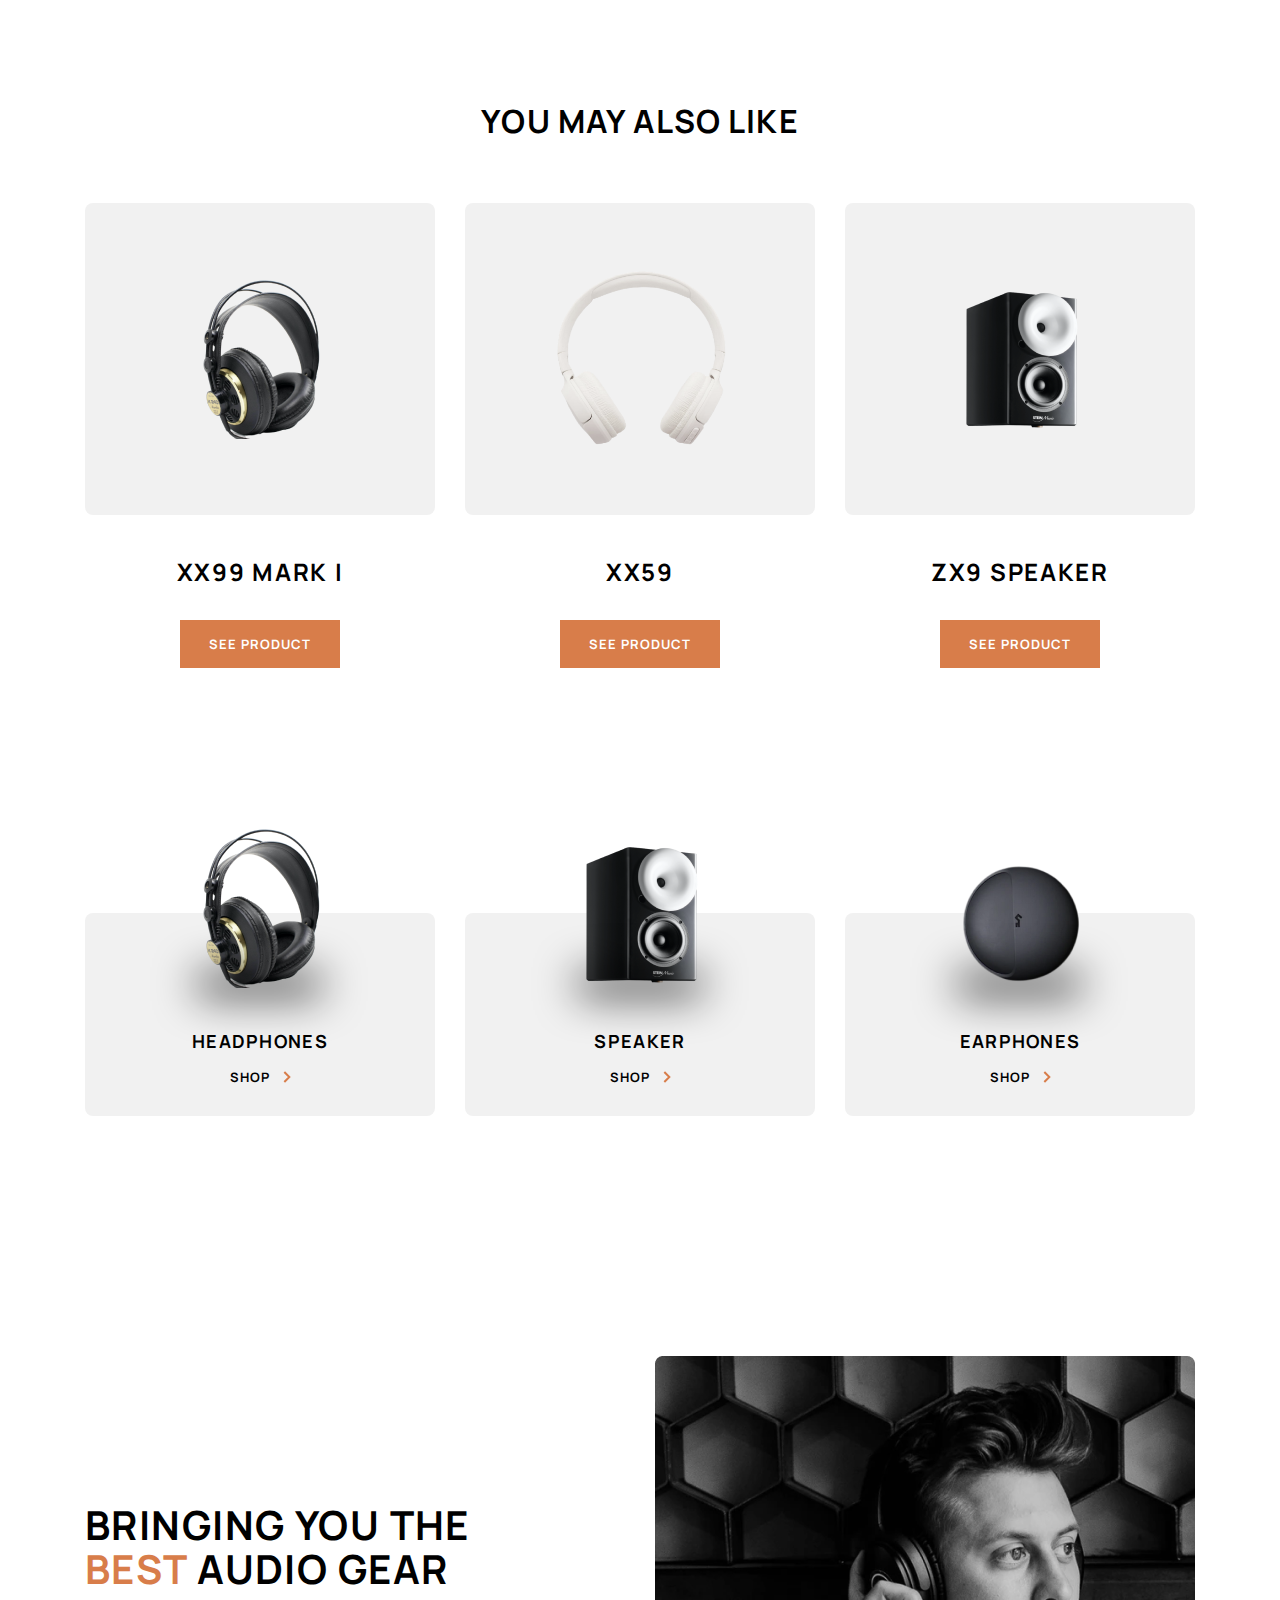
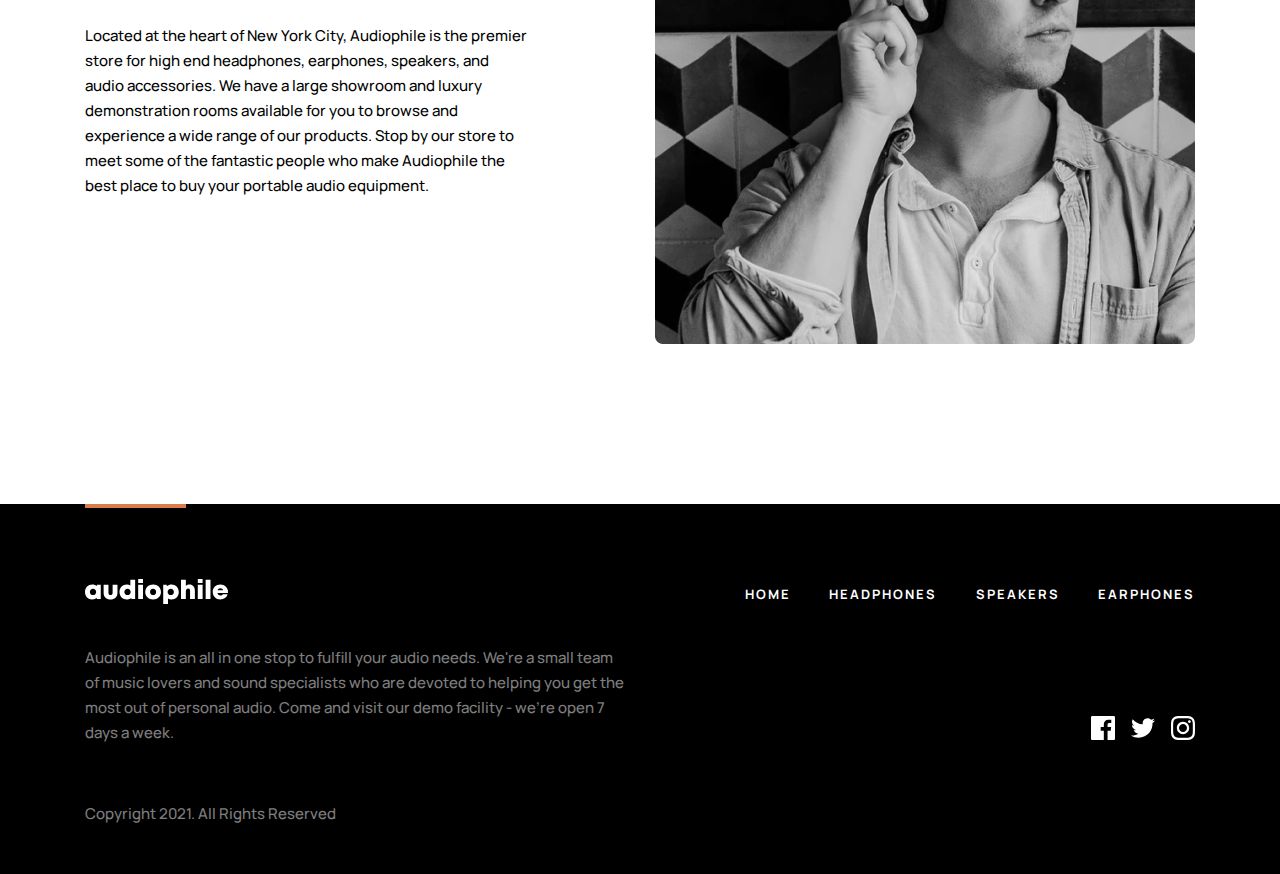
==== commit 4d4fbb98: "feat: I add new page" ====
--- a/pages/earphones-one.html
+++ b/pages/earphones-one.html
@@ -36,24 +36,24 @@
   <div class="wrapper">
     <main class="container">
       <div class="product__name">
-        <input type="button" value="Go Back" onclick="history.back()">
+        <input type="button" value="Go Back" onclick="history.back()" class="go__back">
         <section class="product__title">
           <div class="product__img">
-            <img src="/img/desktop/headphones-mark-II.png" alt="headphones">
+            <img src="/img/desktop/earphones-shop.png" alt="earphone">
           </div>
           <div class="product__about">
             <div class="product__info">
               <span>NEW PRODUCT</span>
               <div class="info">
-                <h4>XX99 Mark II <br> Headphones</h4>
-                <p>The new XX99 Mark II headphones is the pinnacle of pristine audio. It redefines your premium headphone experience by reproducing the balanced depth and precision of studio-quality sound.</p>
-                <strong>$ 2,999</strong>
+                <h4>YX1 WIRELESs <br> EARPHONES</h4>
+                <p>Tailor your listening experience with bespoke dynamic drivers from the new YX1 Wireless Earphones. Enjoy incredible high-fidelity sound even in noisy environments with its active noise cancellation feature.</p>
+                <strong>$ 599</strong>
               </div>
             </div>
             <div class="product__cart">
               <div class="product__count">
                 <span>-</span>
-                <strong>1</strong>
+                <strong>0</strong>
                 <span>+</span>
               </div>
               <button class="btn">ADD TO CART</button>
@@ -64,19 +64,19 @@
       <section class="product__information">
         <div class="features__info">
           <h3>FEATURES</h3>
-          <p>Featuring a genuine leather head strap and premium earcups, these headphones deliver superior comfort for those who like to enjoy endless listening. It includes intuitive controls designed for any situation. Whether you're taking a business call or just in your own personal space, the auto on/off and pause features ensure that you'll never miss a beat.</p>
-          <p>The advanced Active Noise Cancellation with built-in equalizer allow you to experience your audio world on your terms. It lets you enjoy your audio in peace, but quickly interact with your surroundings when you need to. Combined with Bluetooth 5. 0 compliant connectivity and 17 hour battery life, the XX99 Mark II headphones gives you superior sound, cutting-edge technology, and a modern design aesthetic.</p>
+          <p>Experience unrivalled stereo sound thanks to innovative acoustic technology. With improved ergonomics designed for full day wearing, these revolutionary earphones have been finely crafted to provide you with the perfect fit, delivering complete comfort all day long while enjoying exceptional noise isolation and truly immersive sound.</p>
+          <p>The YX1 Wireless Earphones features customizable controls for volume, music, calls, and voice assistants built into both earbuds. The new 7-hour battery life can be extended up to 28 hours with the charging case, giving you uninterrupted play time. Exquisite craftsmanship with a splash resistant design now available in an all new white and grey color scheme as well as the popular classic black.</p>
         </div>
         <div class="box__info features__info">
           <h3>in the box</h3>
           <ul>
             <li>
-              <span>1x</span>
-              <p>Headphone Unit</p>
-            </li>
-            <li>
               <span>2x</span>
-              <p>Replacement Earcups</p>
+              <p>Earphone Unit</p>
+            </li>
+            <li>
+              <span>6x</span>
+              <p>Multi-size Earplugs</p>
             </li>
             <li>
               <span>1x</span>
@@ -84,21 +84,21 @@
             </li>
             <li>
               <span>1x</span>
-              <p>3.5mm 5m Audio Cable</p>
+              <p>USB-C Charging Cable</p>
             </li>
             <li>
               <span>1x</span>
-              <p>Travel Bag</p>
+              <p>Travel Pouch</p>
             </li>
           </ul>
         </div>
       </section>
       <section class="product__watch">
         <div class="product__img">
-          <img src="/img/desktop/headphones-mark-II-one.png" alt="headphones watch">
-          <img src="/img/desktop/headphones-mark-II-two.png" alt="headphones watch">
-        </div>
-        <img src="/img/desktop/headphones-mark-II-three.png" alt="headphones">
+          <img src="/img/desktop/earphones-bg-three.png" alt="earphones">
+          <img src="/img/desktop/earphones-bg-two.png" alt="earphones">
+        </div>
+        <img src="/img/desktop/earphones-bg-one.png" alt="earphones">
       </section>
       <section class="other__product">
         <h3>you may also like</h3>
@@ -115,14 +115,14 @@
               <img src="/img/desktop/headphones-xx59.png" alt="headphones" style="width: 190px;">
             </div>
             <p>XX59</p>
-            <a href="./headphones-two.html" class="btn">See product</a>
+            <a href="./headphones-three.html" class="btn">See product</a>
           </div>
           <div class="product">
             <div class="product__img">
-              <img src="/img/desktop/speaker-shop.png" alt="headphones">
+              <img src="/img/desktop/speaker-shop.png" alt="speaker">
             </div>
             <p>ZX9 SPEAKER</p>
-            <a href="./headphones-two.html" class="btn">See product</a>
+            <a href="./speaker-one.html" class="btn">See product</a>
           </div>
         </div>
       </section>
